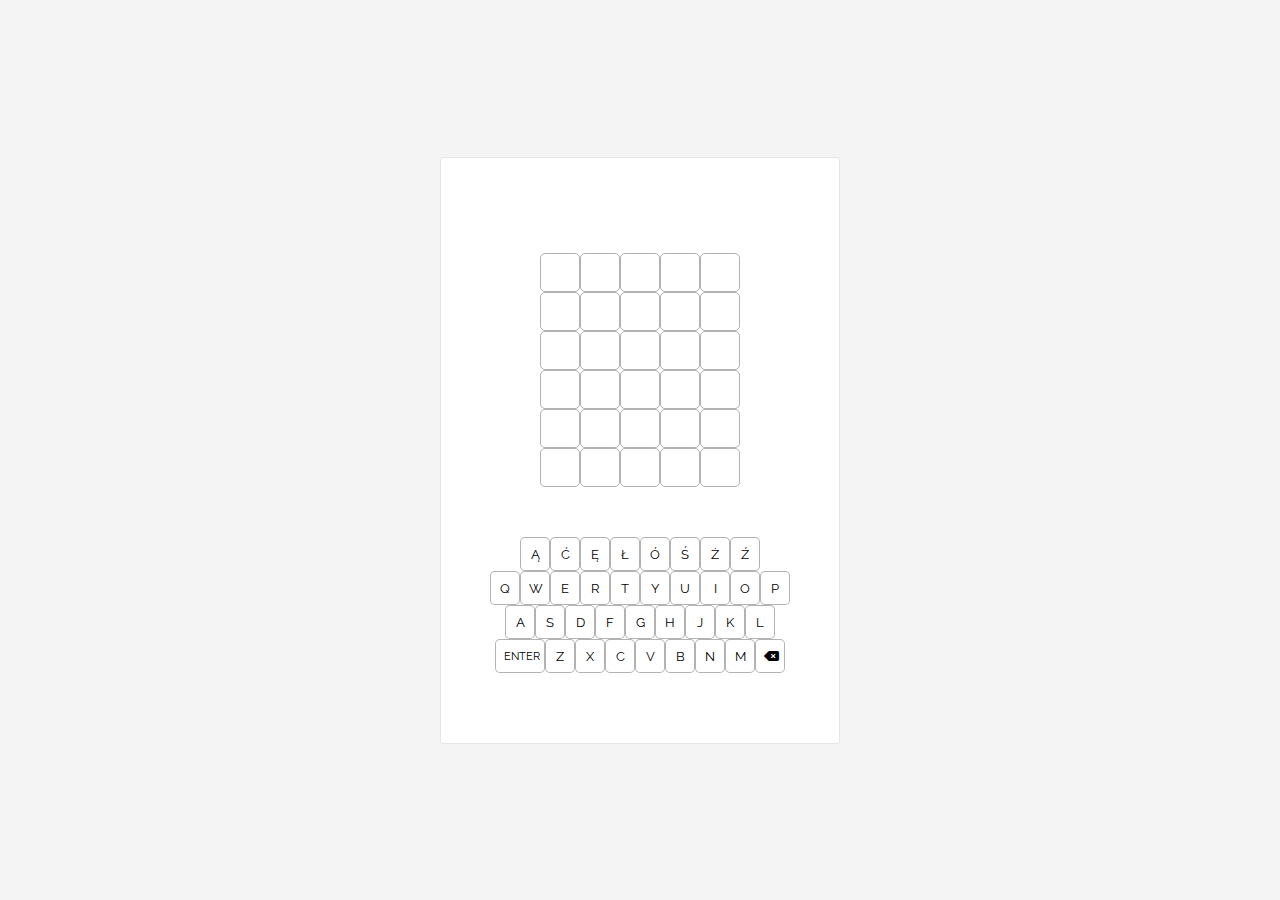
==== index3.html @ 13b21c13 "Add files via upload" ====
<!DOCTYPE html>
<html lang="pl">

<head>
    <meta charset="UTF-8">
    <meta http-equiv="X-UA-Compatible" content="IE=edge">
    <meta name="viewport" content="width=device-width, initial-scale=1.0">
    <title>Gra 2</title>

    <link rel="stylesheet" href="https://fonts.googleapis.com/css?family=Raleway|Montserrat:700">

    <link rel="stylesheet" href="./style3.css">

    <link rel="stylesheet" href="./all.css">

    <script src="gra2.js"></script>

</head>


<body class="main">
    <div class="box">
        <div class="box__window box__window--up">

            <div class="box__wiersz winner" id="winner"></div>

            <div class="box__wiersz box__wiersz--1">

                <div class="box__kolumna" id=0,0></div>
                <div class="box__kolumna" id=0,1></div>
                <div class="box__kolumna" id=0,2></div>
                <div class="box__kolumna" id=0,3></div>
                <div class="box__kolumna" id=0,4></div>
            </div>

            <div class="box__wiersz box__wiersz--2">

                <div class="box__kolumna" id=1,0></div>
                <div class="box__kolumna" id=1,1></div>
                <div class="box__kolumna" id=1,2></div>
                <div class="box__kolumna" id=1,3></div>
                <div class="box__kolumna" id=1,4></div>
            </div>

            <div class="box__wiersz box__wiersz--3">

                <div class="box__kolumna" id=2,0></div>
                <div class="box__kolumna" id=2,1></div>
                <div class="box__kolumna" id=2,2></div>
                <div class="box__kolumna" id=2,3></div>
                <div class="box__kolumna" id=2,4></div>
            </div>

            <div class="box__wiersz box__wiersz--4">

                <div class="box__kolumna" id=3,0></div>
                <div class="box__kolumna" id=3,1></div>
                <div class="box__kolumna" id=3,2></div>
                <div class="box__kolumna" id=3,3></div>
                <div class="box__kolumna" id=3,4></div>

            </div>

            <div class=" box__wiersz box__wiersz--5">

                <div class="box__kolumna" id=4,0></div>
                <div class="box__kolumna" id=4,1></div>
                <div class="box__kolumna" id=4,2></div>
                <div class="box__kolumna" id=4,3></div>
                <div class="box__kolumna" id=4,4></div>
            </div>

            <div class="box__wiersz box__wiersz--6">

                <div class="box__kolumna" id=5,0></div>
                <div class="box__kolumna" id=5,1></div>
                <div class="box__kolumna" id=5,2></div>
                <div class="box__kolumna" id=5,3></div>
                <div class="box__kolumna" id=5,4></div>
            </div>

        </div>

        <div class="box__window box__window--down">

            <div class="box__wiersz box__wiersz--7">

                <div class="box__kolumna2"> <button id="aa" class="but hover" onclick=aa()>ą</button></div>
                <div class="box__kolumna2"> <button id="cc" class="but hover" onclick=cc()>ć</button></div>
                <div class="box__kolumna2"> <button id="ee" class="but hover" onclick=ee()>ę</button></div>
                <div class="box__kolumna2"> <button id="ll" class="but hover" onclick=ll()>ł</button></div>
                <div class="box__kolumna2"> <button id="oo" class="but hover" onclick=oo()>ó</button></div>
                <div class="box__kolumna2"> <button id="ss" class="but hover" onclick=ss()>ś</button></div>
                <div class="box__kolumna2"> <button id="zz" class="but hover" onclick=zz()>ż</button></div>
                <div class="box__kolumna2"> <button id="zzz" class="but hover" onclick=zzz()>ź</button></div>

            </div>
            <div class="box__wiersz box__wiersz--8">


                <div class="box__kolumna2"> <button id="q" class="but hover" onclick=q()>q</button></div>
                <div class="box__kolumna2"> <button id="w" class="but hover" onclick=w()>w</button></div>
                <div class="box__kolumna2"> <button id="e" class="but hover" onclick=e()>e</button></div>
                <div class="box__kolumna2"> <button id="r" class="but hover" onclick=r()>r</button></div>
                <div class="box__kolumna2"> <button id="t" class="but hover" onclick=t()>t</button></div>
                <div class="box__kolumna2"> <button id="y" class="but hover" onclick=y()>y</button></div>
                <div class="box__kolumna2"> <button id="u" class="but hover" onclick=u()>u</button></div>
                <div class="box__kolumna2"> <button id="i" class="but hover" onclick=ii()>i</button></div>
                <div class="box__kolumna2"> <button id="o" class="but hover" onclick=o()>o</button></div>
                <div class="box__kolumna20"> <button id="p" class="but hover" onclick=p()>p</button></div>

            </div>
            <div class="box__wiersz box__wiersz--9">

                <div class="box__kolumna2"> <button id="a" class="but hover" onclick=a()>a</button></div>
                <div class="box__kolumna2"> <button id="s" class="but hover" onclick=s()>s</button></div>
                <div class="box__kolumna2"> <button id="d" class="but hover" onclick=d()>d</button></div>
                <div class="box__kolumna2"> <button id="f" class="but hover" onclick=f()>f</button></div>
                <div class="box__kolumna2"> <button id="g" class="but hover" onclick=g()>g</button></div>
                <div class="box__kolumna2"> <button id="h" class="but hover" onclick=h()>h</button></div>
                <div class="box__kolumna2"> <button id="j" class="but hover" onclick=j()>j</button></div>
                <div class="box__kolumna2"> <button id="k" class="but hover" onclick=k()>k</button></div>
                <div class="box__kolumna2"> <button id="l" class="but hover" onclick=l()>l</button></div>

            </div>
            <div class="box__wiersz box__wiersz--10">


                <div class="box__kolumna2 box__kolumna2--enter"> <button id="enter" class="but hover enter" onclick=enter()>enter</button></div>
                <div class="box__kolumna2"> <button id="z" class="but hover" onclick=z()>z</button></div>
                <div class="box__kolumna2"> <button id="x" class="but hover" onclick=x()>x</button></div>
                <div class="box__kolumna2"> <button id="c" class="but hover" onclick=c()>c</button></div>
                <div class="box__kolumna2"> <button id="v" class="but hover" onclick=v()>v</button></div>
                <div class="box__kolumna2"> <button id="b" class="but hover" onclick=b()>b</button></div>
                <div class="box__kolumna2"> <button id="n" class="but hover" onclick=n()>n</button></div>
                <div class="box__kolumna2"> <button id="m" class="but hover" onclick=m()>m</button></div>
                <div class="box__kolumna2"> <button id="backspace" class="but hover"><i class="fa-solid fa-delete-left" onclick=backspace()></i></button></div>


            </div>

        </div>
    </div>
</body>

</html>
---- style3.css ----
body,
html {
    margin: 0;
    padding: 0;
    width: 100%;
    height: 100%;
    overflow-x: hidden;
}

.main {

    display: flex;
    align-items: center;
    justify-content: center;
    background-color: #f4f4f4;
}

.box {
    display: flex;
    width: 80%;
    min-height: 400px;
    max-width: 400px;
    background-color: #ffffff;
    padding: 20px;
    box-sizing: border-box;
    flex-direction: column;
    align-items: center;
    justify-content: center;
    border-radius: 4px;
    border: 1px solid rgba(0, 0, 0, 0.1);
}

@media(max-width:600px) {
    .box {
        width: 100%;
    }
}

.box__window--up {
    text-align: center;

    color: #444;
    font-family: "Montserrat", sans-serif;
    text-transform: uppercase;
    font-size: 14pt;
    font-weight: 300;
    letter-spacing: 0.15em;


    display: flex;
    width: 200px;
    flex-direction: column;
    justify-content: center;
    margin-bottom: 50px;
    margin-top: 50px;
}
.winner {
    font-size: 8pt
}


.box__wiersz {
    min-height:  25px;
    width: 100%;
    display: flex;
    justify-content: center;
    flex-direction: row;
}

.box__kolumna {
    width: 30px;
    min-height: 25px;
    padding: 6px;
    border-radius: 5px;
    border: 1px solid rgba(0, 0, 0, 0.3);
}

.box__window--down {
    display: flex;
    width: 100%;
    flex-direction: column;
    justify-content: center;
    margin-bottom: 50px;
}

.box__kolumna2 {
    width: 30px;
    min-height: 20px;
    padding: 0px;
    border: none;
}

.box__kolumna2--enter {
    width: 50px;
}


.but {
    font-family: "Raleway", Helvetica, sans-serif;
    text-transform: uppercase;
    width: 30px;
    min-height: 20px;
    padding: 8px;
    border-radius: 5px;
    border: 1px solid rgba(0, 0, 0, 0.3);
    background-color: white
}

.enter {
    width: 50px;
    font-size: 8pt;
    min-height: 34px;
}

.hover {
    transition: 0.2s ease-in-out;
    cursor: pointer;
}

.hover:hover {
    transform: scale(1.05);
}
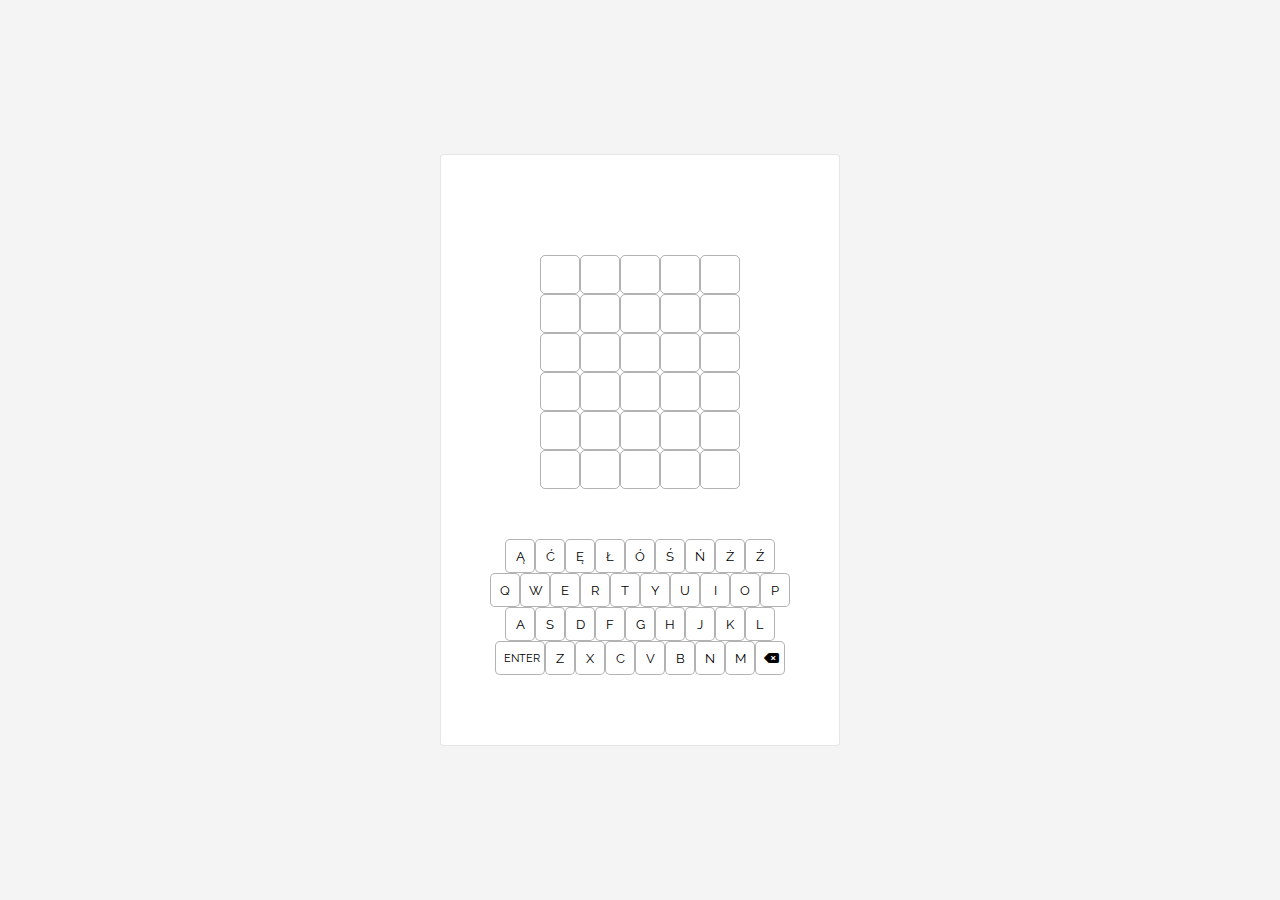
==== commit 1a8262b6: "Add files via upload" ====
--- a/index3.html
+++ b/index3.html
@@ -85,56 +85,57 @@
 
             <div class="box__wiersz box__wiersz--7">
 
-                <div class="box__kolumna2"> <button id="aa" class="but hover" onclick=aa()>ą</button></div>
-                <div class="box__kolumna2"> <button id="cc" class="but hover" onclick=cc()>ć</button></div>
-                <div class="box__kolumna2"> <button id="ee" class="but hover" onclick=ee()>ę</button></div>
-                <div class="box__kolumna2"> <button id="ll" class="but hover" onclick=ll()>ł</button></div>
-                <div class="box__kolumna2"> <button id="oo" class="but hover" onclick=oo()>ó</button></div>
-                <div class="box__kolumna2"> <button id="ss" class="but hover" onclick=ss()>ś</button></div>
-                <div class="box__kolumna2"> <button id="zz" class="but hover" onclick=zz()>ż</button></div>
-                <div class="box__kolumna2"> <button id="zzz" class="but hover" onclick=zzz()>ź</button></div>
+                <div class="box__kolumna2"> <button id="Ą" class="but hover" onclick=aa()>Ą</button></div>
+                <div class="box__kolumna2"> <button id="Ć" class="but hover" onclick=cc()>Ć</button></div>
+                <div class="box__kolumna2"> <button id="Ę" class="but hover" onclick=ee()>Ę</button></div>
+                <div class="box__kolumna2"> <button id="Ł" class="but hover" onclick=ll()>Ł</button></div>
+                <div class="box__kolumna2"> <button id="Ó" class="but hover" onclick=oo()>Ó</button></div>
+                <div class="box__kolumna2"> <button id="Ś" class="but hover" onclick=ss()>Ś</button></div>
+                <div class="box__kolumna2"> <button id="Ń" class="but hover" onclick=nn()>Ń</button></div>
+                <div class="box__kolumna2"> <button id="Ż" class="but hover" onclick=zz()>Ż</button></div>
+                <div class="box__kolumna2"> <button id="Ź" class="but hover" onclick=zzz()>Ź</button></div>
 
             </div>
             <div class="box__wiersz box__wiersz--8">
 
 
-                <div class="box__kolumna2"> <button id="q" class="but hover" onclick=q()>q</button></div>
-                <div class="box__kolumna2"> <button id="w" class="but hover" onclick=w()>w</button></div>
-                <div class="box__kolumna2"> <button id="e" class="but hover" onclick=e()>e</button></div>
-                <div class="box__kolumna2"> <button id="r" class="but hover" onclick=r()>r</button></div>
-                <div class="box__kolumna2"> <button id="t" class="but hover" onclick=t()>t</button></div>
-                <div class="box__kolumna2"> <button id="y" class="but hover" onclick=y()>y</button></div>
-                <div class="box__kolumna2"> <button id="u" class="but hover" onclick=u()>u</button></div>
-                <div class="box__kolumna2"> <button id="i" class="but hover" onclick=ii()>i</button></div>
-                <div class="box__kolumna2"> <button id="o" class="but hover" onclick=o()>o</button></div>
-                <div class="box__kolumna20"> <button id="p" class="but hover" onclick=p()>p</button></div>
+                <div class="box__kolumna2"> <button id="Q" class="but hover" onclick=q()>Q</button></div>
+                <div class="box__kolumna2"> <button id="W" class="but hover" onclick=w()>W</button></div>
+                <div class="box__kolumna2"> <button id="E" class="but hover" onclick=e()>E</button></div>
+                <div class="box__kolumna2"> <button id="R" class="but hover" onclick=r()>R</button></div>
+                <div class="box__kolumna2"> <button id="T" class="but hover" onclick=t()>T</button></div>
+                <div class="box__kolumna2"> <button id="Y" class="but hover" onclick=y()>Y</button></div>
+                <div class="box__kolumna2"> <button id="U" class="but hover" onclick=u()>U</button></div>
+                <div class="box__kolumna2"> <button id="I" class="but hover" onclick=ii()>I</button></div>
+                <div class="box__kolumna2"> <button id="O" class="but hover" onclick=o()>O</button></div>
+                <div class="box__kolumna2"> <button id="P" class="but hover" onclick=p()>P</button></div>
 
             </div>
             <div class="box__wiersz box__wiersz--9">
 
-                <div class="box__kolumna2"> <button id="a" class="but hover" onclick=a()>a</button></div>
-                <div class="box__kolumna2"> <button id="s" class="but hover" onclick=s()>s</button></div>
-                <div class="box__kolumna2"> <button id="d" class="but hover" onclick=d()>d</button></div>
-                <div class="box__kolumna2"> <button id="f" class="but hover" onclick=f()>f</button></div>
-                <div class="box__kolumna2"> <button id="g" class="but hover" onclick=g()>g</button></div>
-                <div class="box__kolumna2"> <button id="h" class="but hover" onclick=h()>h</button></div>
-                <div class="box__kolumna2"> <button id="j" class="but hover" onclick=j()>j</button></div>
-                <div class="box__kolumna2"> <button id="k" class="but hover" onclick=k()>k</button></div>
-                <div class="box__kolumna2"> <button id="l" class="but hover" onclick=l()>l</button></div>
+                <div class="box__kolumna2"> <button id="A" class="but hover" onclick=a()>A</button></div>
+                <div class="box__kolumna2"> <button id="S" class="but hover" onclick=s()>S</button></div>
+                <div class="box__kolumna2"> <button id="D" class="but hover" onclick=d()>D</button></div>
+                <div class="box__kolumna2"> <button id="F" class="but hover" onclick=f()>F</button></div>
+                <div class="box__kolumna2"> <button id="G" class="but hover" onclick=g()>G</button></div>
+                <div class="box__kolumna2"> <button id="H" class="but hover" onclick=h()>H</button></div>
+                <div class="box__kolumna2"> <button id="J" class="but hover" onclick=j()>J</button></div>
+                <div class="box__kolumna2"> <button id="K" class="but hover" onclick=k()>K</button></div>
+                <div class="box__kolumna2"> <button id="L" class="but hover" onclick=l()>L</button></div>
 
             </div>
             <div class="box__wiersz box__wiersz--10">
 
 
                 <div class="box__kolumna2 box__kolumna2--enter"> <button id="enter" class="but hover enter" onclick=enter()>enter</button></div>
-                <div class="box__kolumna2"> <button id="z" class="but hover" onclick=z()>z</button></div>
-                <div class="box__kolumna2"> <button id="x" class="but hover" onclick=x()>x</button></div>
-                <div class="box__kolumna2"> <button id="c" class="but hover" onclick=c()>c</button></div>
-                <div class="box__kolumna2"> <button id="v" class="but hover" onclick=v()>v</button></div>
-                <div class="box__kolumna2"> <button id="b" class="but hover" onclick=b()>b</button></div>
-                <div class="box__kolumna2"> <button id="n" class="but hover" onclick=n()>n</button></div>
-                <div class="box__kolumna2"> <button id="m" class="but hover" onclick=m()>m</button></div>
-                <div class="box__kolumna2"> <button id="backspace" class="but hover"><i class="fa-solid fa-delete-left" onclick=backspace()></i></button></div>
+                <div class="box__kolumna2"> <button id="Z" class="but hover" onclick=z()>Z</button></div>
+                <div class="box__kolumna2"> <button id="X" class="but hover" onclick=x()>X</button></div>
+                <div class="box__kolumna2"> <button id="C" class="but hover" onclick=c()>C</button></div>
+                <div class="box__kolumna2"> <button id="V" class="but hover" onclick=v()>V</button></div>
+                <div class="box__kolumna2"> <button id="B" class="but hover" onclick=b()>B</button></div>
+                <div class="box__kolumna2"> <button id="N" class="but hover" onclick=n()>N</button></div>
+                <div class="box__kolumna2"> <button id="M" class="but hover" onclick=m()>M</button></div>
+                <div class="box__kolumna2"> <button id="backspace" class="but hover back"><i class="fa-solid fa-delete-left" onclick=backspace()></i></button></div>
 
 
             </div>
--- a/style3.css
+++ b/style3.css
@@ -60,7 +60,7 @@
 
 
 .box__wiersz {
-    min-height:  25px;
+    min-height:  30px;
     width: 100%;
     display: flex;
     justify-content: center;
@@ -112,6 +112,7 @@
     min-height: 34px;
 }
 
+
 .hover {
     transition: 0.2s ease-in-out;
     cursor: pointer;
